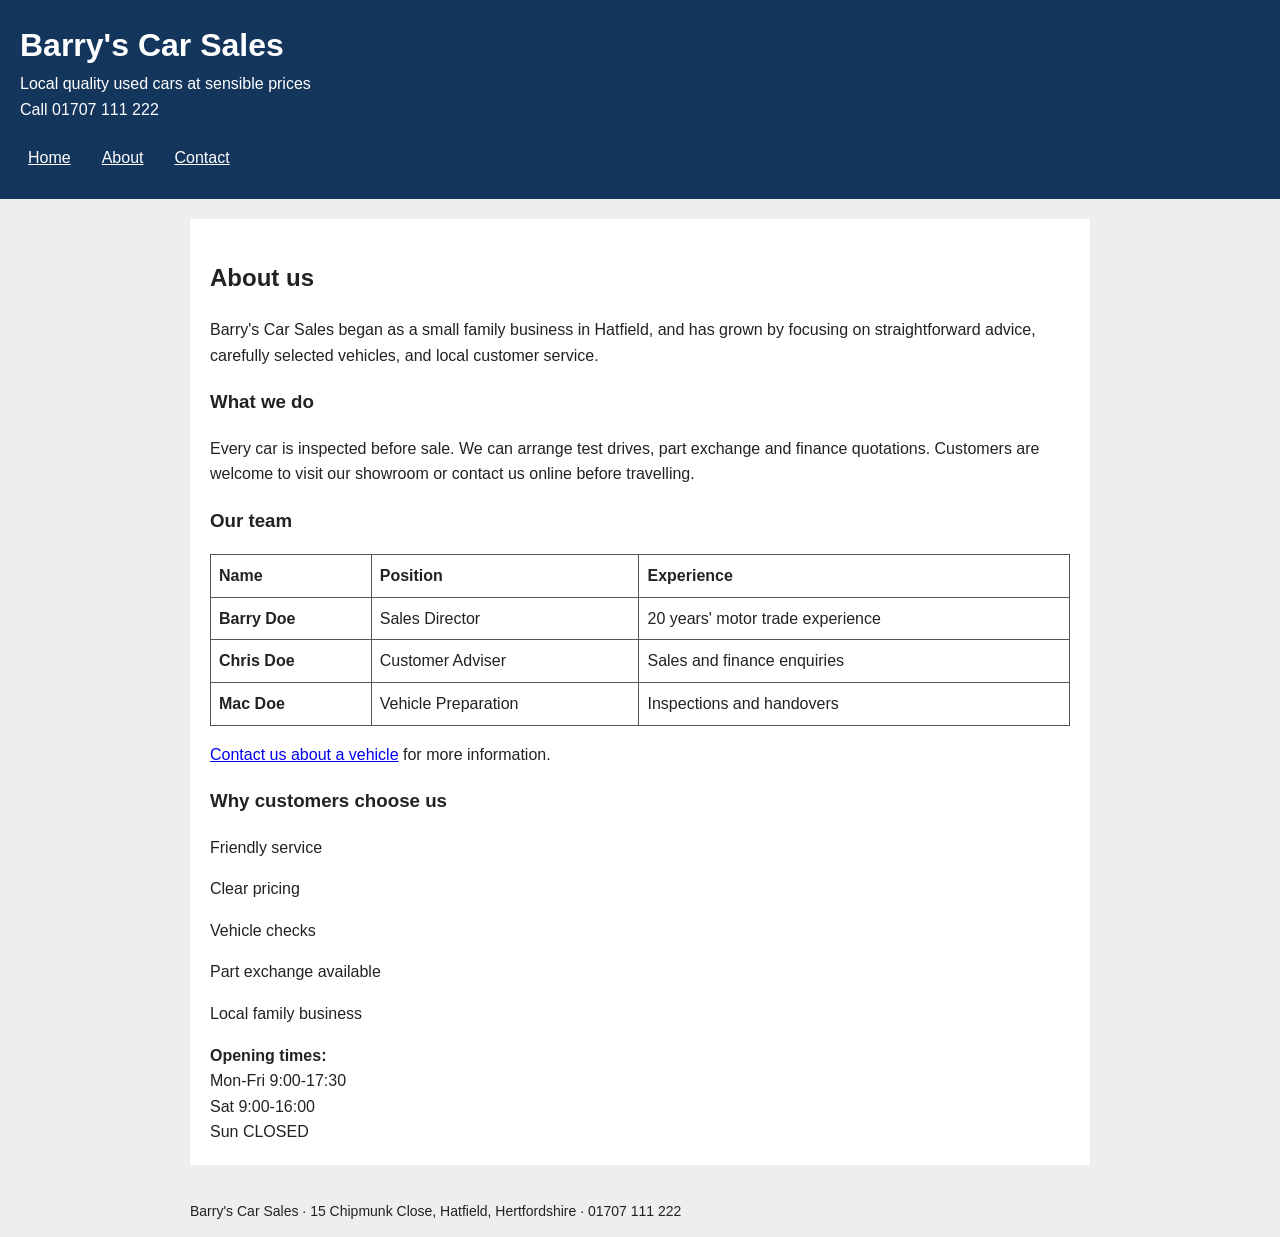
==== about.html @ 92286f38 "Add files via upload "Initial commit: original starter site"" ====
<!DOCTYPE html>
<html lang="en">
<head>
    <meta charset="utf-8">
    <title>About Barry's Car Sales</title>
    <link rel="stylesheet" href="styles.css">
    <script src="script.js" defer></script>
</head>
<body>
<header>
    <div>
        <div>
            <h1>Barry's Car Sales</h1>
            <div>Local quality used cars at sensible prices</div>
        </div>
        <div>Call 01707 111 222</div>
    </div>
    <nav>
    <a href="index.html">Home</a>
    <a href="about.html">About</a>
    <a href="enquiry.html">Contact</a>
</nav>
</header>

<main>
    <div>
        <section>
            <h2>About us</h2>
            <p>Barry's Car Sales began as a small family business in Hatfield, and has grown by focusing on straightforward advice, carefully selected vehicles, and local customer service.</p>

            <h3>What we do</h3>
            <p>Every car is inspected before sale. We can arrange test drives, part exchange and finance quotations. Customers are welcome to visit our showroom or contact us online before travelling.</p>

            <h3>Our team</h3>
            <table>
                <tr>
                   <th scope="col">Name</th>
                   <th scope="col">Position</th>
                   <th scope="col">Experience</th>
                </tr>
                <tr>
                    <td><strong>Barry Doe</strong></td>
                    <td>Sales Director</td>
                    <td>20 years' motor trade experience</td>
                </tr>
                <tr>
                    <td><strong>Chris Doe</strong></td>
                    <td>Customer Adviser</td>
                    <td>Sales and finance enquiries</td>
                </tr>
                <tr>
                    <td><strong>Mac Doe</strong></td>
                    <td>Vehicle Preparation</td>
                    <td>Inspections and handovers</td>
                </tr>
            </table>

            <p><a href="enquiry.html">Contact us about a vehicle</a> for more information.</p>
        </section>

        <aside>
            <h3>Why customers choose us</h3>
            <p>Friendly service</p>
            <p>Clear pricing</p>
            <p>Vehicle checks</p>
            <p>Part exchange available</p>
            <p>Local family business</p>
        </aside>
    </div>

    <div>
       <strong>Opening times:</strong><br>
        Mon-Fri 9:00-17:30<br>
        Sat 9:00-16:00<br>
        Sun CLOSED
    </div>
</main>

<footer>
    Barry's Car Sales · 15 Chipmunk Close, Hatfield, Hertfordshire · 01707 111 222
</footer>
</body>
</html>
---- styles.css ----
* {
    box-sizing: border-box;
}

body {
    font-family: Arial, sans-serif;
    margin: 0;
    background: #eeeeee;
    color: #222222;
    line-height: 1.6;
}

header {
    background: #14365d;
    color: white;
    padding: 20px;
}

h1 {
    margin: 0;
}

nav {
    margin-top: 15px;
    display: flex;
    flex-wrap: wrap;
    gap: 15px;
}

nav a {
    color: white;
    padding: 8px;
    text-decoration: underline;
}

nav a:focus,
a:focus,
button:focus,
input:focus,
select:focus,
textarea:focus {
    outline: 3px solid #ffbf47;
    outline-offset: 3px;
}

main {
    width: 90%;
    max-width: 900px;
    margin: 20px auto;
    padding: 20px;
    background: white;
}

img {
    max-width: 100%;
    height: auto;
}

table {
    border-collapse: collapse;
    width: 100%;
}

td,
th {
    border: 1px solid #555555;
    padding: 8px;
    text-align: left;
}

label {
    display: block;
    margin-bottom: 5px;
    font-weight: bold;
}

input,
select,
textarea {
    width: 100%;
    max-width: 400px;
    padding: 10px;
    margin-bottom: 15px;
    font-size: 16px;
}

textarea {
    height: 100px;
}

button {
    background: #14365d;
    color: white;
    padding: 10px 18px;
    border: 2px solid #14365d;
    cursor: pointer;
    font-size: 16px;
}

button:hover {
    background: #244f7d;
}

footer {
    width: 90%;
    max-width: 900px;
    margin: auto;
    font-size: 14px;
    padding: 15px 0;
}

@media (max-width: 600px) {
    main {
        width: 95%;
        padding: 15px;
    }

    nav {
        flex-direction: column;
        align-items: flex-start;
    }
}
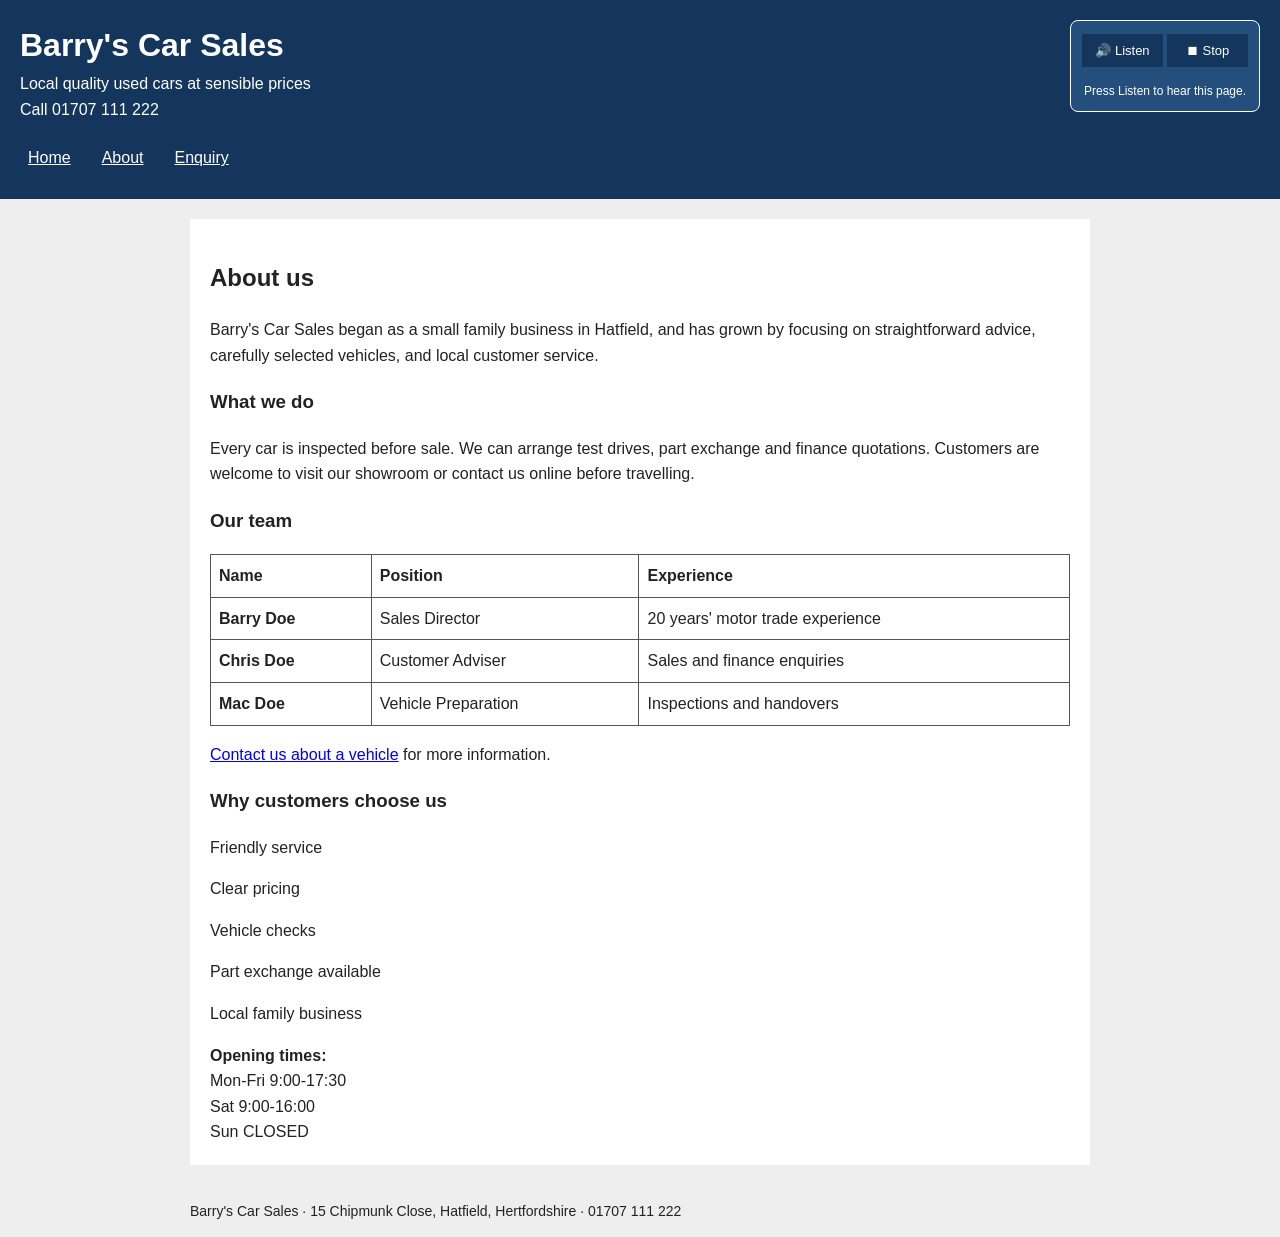
==== commit e9cdf53e: "Add files via upload Added read aloud option and edited images of the cars" ====
--- a/about.html
+++ b/about.html
@@ -18,9 +18,25 @@
     <nav>
     <a href="index.html">Home</a>
     <a href="about.html">About</a>
-    <a href="enquiry.html">Contact</a>
+    <a href="enquiry.html">Enquiry</a>
 </nav>
 </header>
+<!-- Audio accessibility panel -->
+<div class="audio-panel" aria-label="Audio reading controls">
+
+    <button type="button" id="read-page">
+        🔊 Listen
+    </button>
+
+    <button type="button" id="stop-reading">
+        ⏹ Stop
+    </button>
+
+    <p id="audio-status" aria-live="polite">
+        Press Listen to hear this page.
+    </p>
+
+</div>
 
 <main>
     <div>
--- a/styles.css
+++ b/styles.css
@@ -121,3 +121,308 @@
         align-items: flex-start;
     }
 }
+
+/* Vertical car pictures */
+
+.car-gallery {
+    display: grid;
+    grid-template-columns: repeat(2, minmax(0, 1fr));
+    gap: 20px;
+    justify-content: center;
+}
+
+.car-gallery div {
+    width: 100%;
+    min-width: 0;
+}
+
+.car-gallery img {
+    display: block;
+    width: 100%;
+    height: 350px;
+    object-fit: cover;
+    object-position: center;
+    border-radius: 8px;
+}
+
+@media (max-width: 600px) {
+    .car-gallery {
+        grid-template-columns: 1fr;
+    }
+}
+
+/* Professional Vehicle Enquiry Page */
+
+.enquiry-main {
+    max-width: 750px;
+    margin: 35px auto;
+    padding: 30px;
+    background: #f5f7fa;
+}
+
+.enquiry-intro {
+    text-align: center;
+    margin-bottom: 30px;
+}
+
+.enquiry-intro h2 {
+    color: #14365d;
+    font-size: 30px;
+    margin-bottom: 10px;
+}
+
+.enquiry-intro p {
+    color: #555;
+    font-size: 16px;
+}
+
+.enquiry-card {
+    background: white;
+    padding: 30px;
+    border-radius: 12px;
+    box-shadow: 0 4px 15px rgba(0, 0, 0, 0.08);
+}
+
+.enquiry-card h3 {
+    color: #14365d;
+    font-size: 23px;
+    margin-top: 0;
+}
+
+.form-description {
+    color: #666;
+    margin-bottom: 25px;
+}
+
+.form-group {
+    margin-bottom: 20px;
+}
+
+.form-group label {
+    display: block;
+    margin-bottom: 8px;
+    font-weight: bold;
+    color: #222;
+}
+
+.form-group label span {
+    color: #d32f2f;
+}
+
+.form-group input,
+.form-group select,
+.form-group textarea {
+    width: 100%;
+    max-width: 100%;
+    padding: 13px;
+    border: 1px solid #cccccc;
+    border-radius: 6px;
+    font-size: 15px;
+    font-family: Arial, sans-serif;
+    background: #ffffff;
+    color: #222;
+}
+
+.form-group input:focus,
+.form-group select:focus,
+.form-group textarea:focus {
+    border-color: #14365d;
+    outline: 2px solid #14365d;
+    outline-offset: 2px;
+}
+
+.form-group textarea {
+    resize: vertical;
+    min-height: 120px;
+}
+
+.required-note {
+    color: #666;
+    font-size: 13px;
+}
+
+.enquiry-card button {
+    width: 100%;
+    padding: 14px;
+    background: #14365d;
+    color: white;
+    border: none;
+    border-radius: 6px;
+    font-size: 17px;
+    font-weight: bold;
+    cursor: pointer;
+}
+
+.enquiry-card button:hover {
+    background: #244f7d;
+}
+
+.response-note {
+    text-align: center;
+    color: #555;
+    margin-top: 25px;
+}
+
+@media (max-width: 600px) {
+    .enquiry-main {
+        width: 95%;
+        padding: 15px;
+    }
+
+    .enquiry-card {
+        padding: 20px;
+    }
+
+    .enquiry-intro h2 {
+        font-size: 25px;
+    }
+}
+
+/* Audio reader inside the blue header */
+
+header {
+    position: relative;
+}
+
+.audio-panel {
+    position: absolute;
+    top: 20px;
+    right: 20px;
+    width: 190px;
+    padding: 10px;
+    background-color: #244f7d;
+    border: 1px solid white;
+    border-radius: 8px;
+    text-align: center;
+}
+
+.audio-panel h2 {
+    font-size: 18px;
+}
+
+.audio-panel button {
+    display: inline-block;
+    width: 48%;
+    margin: 3px 0;
+    padding: 7px 3px;
+    font-size: 13px;
+}
+
+#audio-status {
+    color: white;
+    font-size: 12px;
+    margin-bottom: 0;
+}
+
+/* Car picture slider */
+
+.car-slider {
+    position: relative;
+    width: 100%;
+    height: 320px;
+    overflow: hidden;
+    border-radius: 10px;
+}
+
+.car-slider .car-slide {
+    width: 100%;
+    height: 100%;
+    object-fit: cover;
+}
+
+.car-slider button {
+    position: absolute;
+    top: 50%;
+    transform: translateY(-50%);
+    background: rgba(0, 0, 0, 0.65);
+    color: white;
+    border: none;
+    padding: 12px;
+    cursor: pointer;
+    font-size: 20px;
+}
+
+.car-slider .prev {
+    left: 10px;
+}
+
+.car-slider .next {
+    right: 10px;
+}
+
+.car-thumbnails {
+    display: flex;
+    gap: 8px;
+    margin-top: 10px;
+}
+
+.car-thumbnails img {
+    width: 20%;
+    height: 65px;
+    object-fit: cover;
+    cursor: pointer;
+    border: 2px solid transparent;
+    border-radius: 5px;
+}
+
+.car-thumbnails img.active {
+    border-color: #244f7d;
+}
+
+.slide-count {
+    text-align: center;
+    font-size: 14px;
+}
+/* Full-size image viewer */
+.image-viewer {
+    position: fixed;
+    z-index: 1000;
+    inset: 0;
+    background: rgba(0, 0, 0, 0.9);
+    display: flex;
+    justify-content: center;
+    align-items: center;
+    padding: 30px;
+}
+
+.image-viewer[hidden] {
+    display: none;
+}
+
+.image-viewer img {
+    max-width: 90%;
+    max-height: 85vh;
+    object-fit: contain;
+}
+
+.close-viewer {
+    position: absolute;
+    top: 20px;
+    right: 30px;
+    background: transparent;
+    color: white;
+    border: none;
+    font-size: 40px;
+    cursor: pointer;
+}
+/* Arrows in expanded image viewer */
+.expanded-arrow {
+    position: absolute;
+    top: 50%;
+    transform: translateY(-50%);
+    background: rgba(0, 0, 0, 0.65);
+    color: white;
+    border: none;
+    padding: 15px;
+    font-size: 25px;
+    cursor: pointer;
+    border-radius: 5px;
+}
+
+#previous-expanded {
+    left: 20px;
+}
+
+#next-expanded {
+    right: 20px;
+}
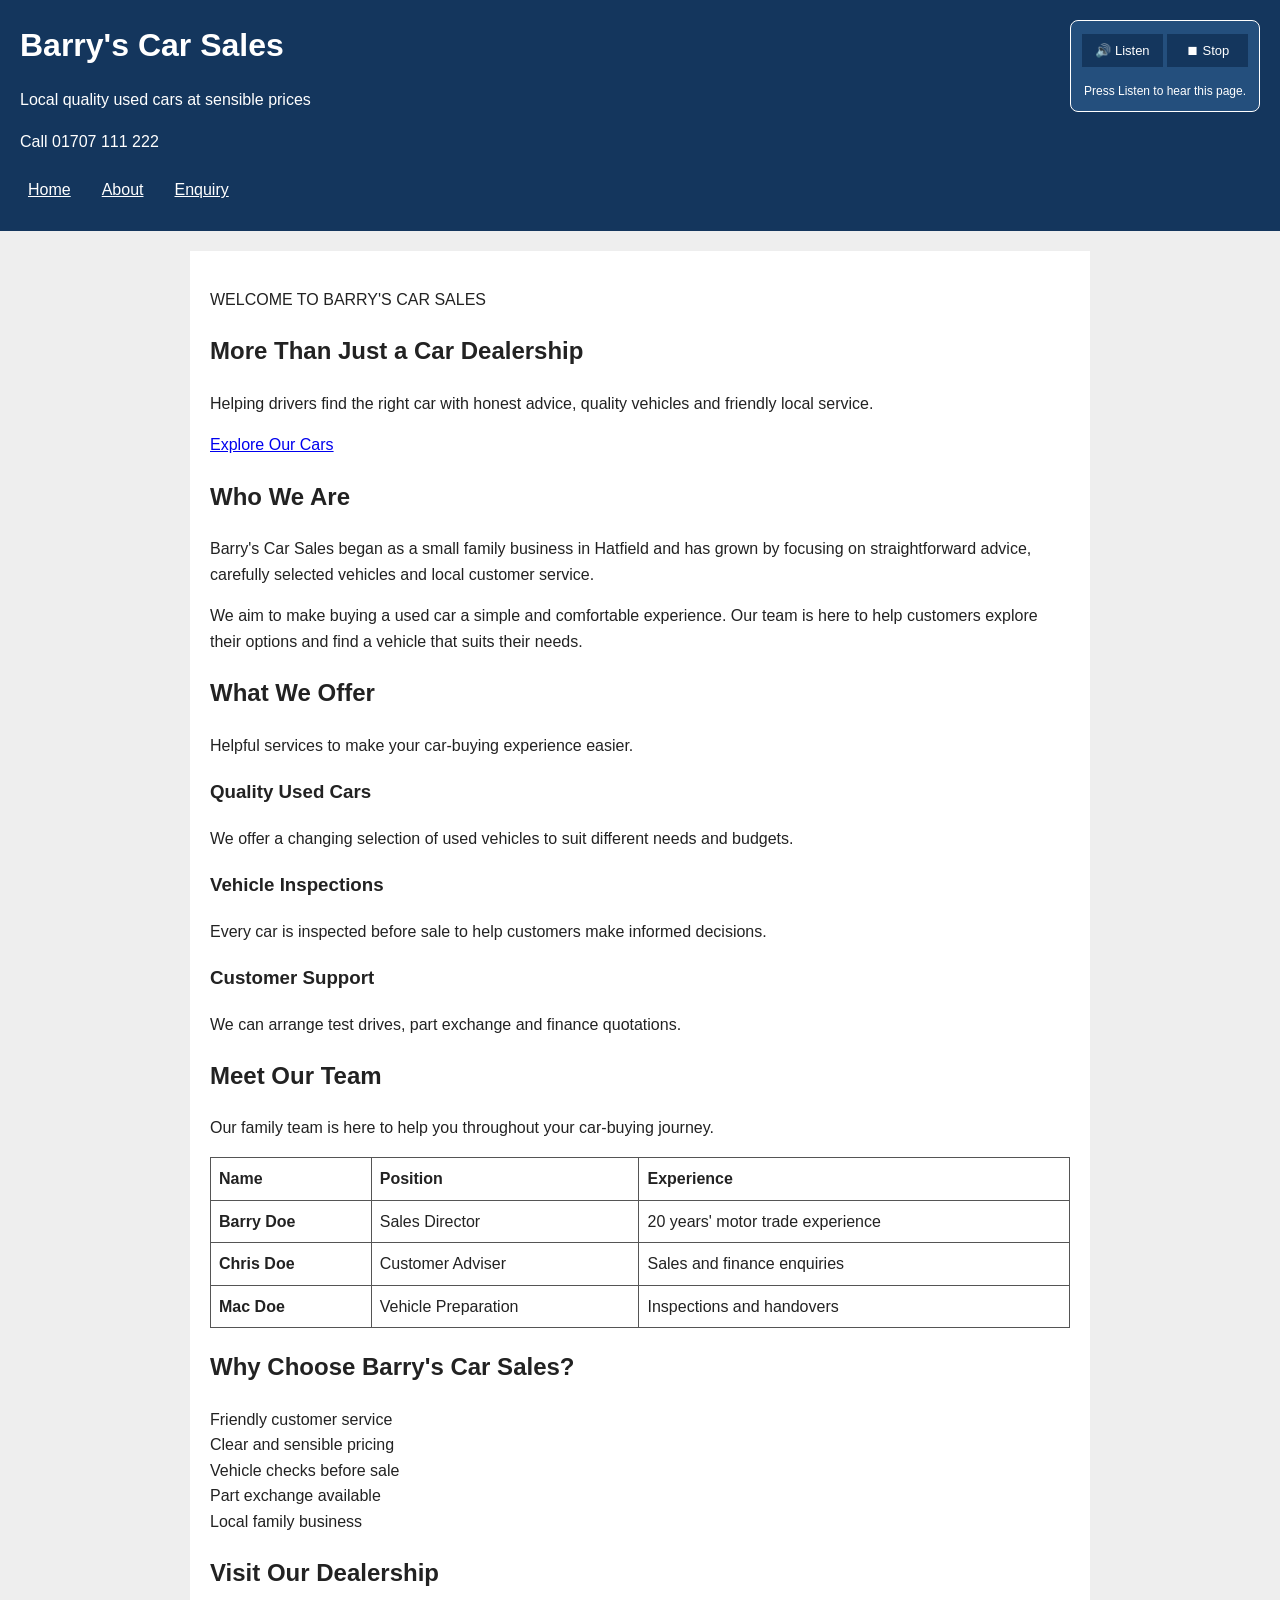
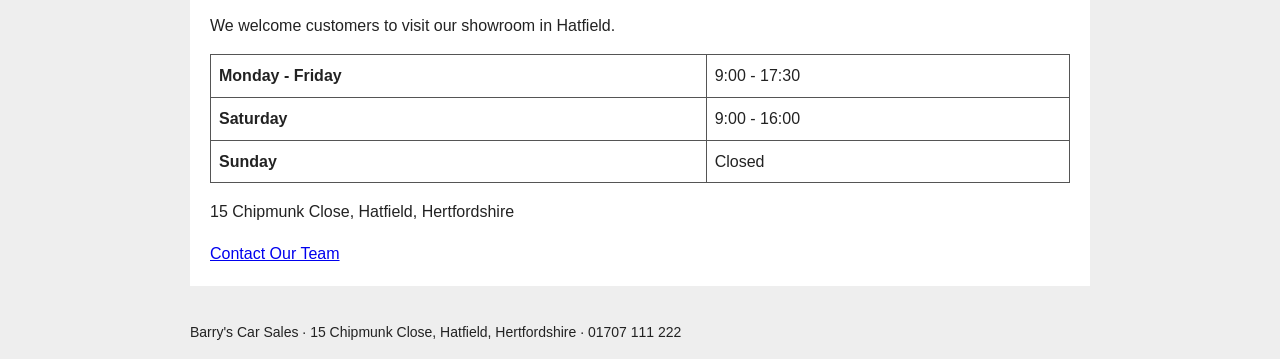
==== commit cdeaadea: "Add files via upload Changed the look of both pages to make it look more professional." ====
--- a/about.html
+++ b/about.html
@@ -1,99 +1,185 @@
+
 <!DOCTYPE html>
 <html lang="en">
 <head>
     <meta charset="utf-8">
-    <title>About Barry's Car Sales</title>
+    <meta name="viewport" content="width=device-width, initial-scale=1">
+    <title>About Us - Barry's Car Sales</title>
     <link rel="stylesheet" href="styles.css">
     <script src="script.js" defer></script>
 </head>
 <body>
+
 <header>
-    <div>
+    <div class="header-content">
         <div>
             <h1>Barry's Car Sales</h1>
-            <div>Local quality used cars at sensible prices</div>
+            <p>Local quality used cars at sensible prices</p>
         </div>
         <div>Call 01707 111 222</div>
     </div>
-    <nav>
-    <a href="index.html">Home</a>
-    <a href="about.html">About</a>
-    <a href="enquiry.html">Enquiry</a>
-</nav>
+
+    <nav aria-label="Main navigation">
+        <a href="index.html">Home</a>
+        <a href="about.html" aria-current="page">About</a>
+        <a href="enquiry.html">Enquiry</a>
+    </nav>
+
+    <div class="audio-panel" aria-label="Audio reading controls">
+        <button type="button" id="read-page">🔊 Listen</button>
+        <button type="button" id="stop-reading">⏹ Stop</button>
+        <p id="audio-status" aria-live="polite">
+            Press Listen to hear this page.
+        </p>
+    </div>
 </header>
-<!-- Audio accessibility panel -->
-<div class="audio-panel" aria-label="Audio reading controls">
 
-    <button type="button" id="read-page">
-        🔊 Listen
-    </button>
+<main class="about-page">
 
-    <button type="button" id="stop-reading">
-        ⏹ Stop
-    </button>
+    <section class="about-hero">
+        <p class="about-label">WELCOME TO BARRY'S CAR SALES</p>
+        <h2>More Than Just a Car Dealership</h2>
+        <p>
+            Helping drivers find the right car with honest advice,
+            quality vehicles and friendly local service.
+        </p>
+        <a href="index.html#cars" class="about-button">
+            Explore Our Cars
+        </a>
+    </section>
 
-    <p id="audio-status" aria-live="polite">
-        Press Listen to hear this page.
-    </p>
+    <section class="about-intro">
+        <h2>Who We Are</h2>
+        <p>
+            Barry's Car Sales began as a small family business in
+            Hatfield and has grown by focusing on straightforward
+            advice, carefully selected vehicles and local customer
+            service.
+        </p>
+        <p>
+            We aim to make buying a used car a simple and comfortable
+            experience. Our team is here to help customers explore
+            their options and find a vehicle that suits their needs.
+        </p>
+    </section>
 
-</div>
+    <section class="about-services">
+        <h2>What We Offer</h2>
+        <p class="section-description">
+            Helpful services to make your car-buying experience easier.
+        </p>
 
-<main>
-    <div>
-        <section>
-            <h2>About us</h2>
-            <p>Barry's Car Sales began as a small family business in Hatfield, and has grown by focusing on straightforward advice, carefully selected vehicles, and local customer service.</p>
+        <div class="service-cards">
+            <article class="service-card">
+                <h3>Quality Used Cars</h3>
+                <p>
+                    We offer a changing selection of used vehicles
+                    to suit different needs and budgets.
+                </p>
+            </article>
 
-            <h3>What we do</h3>
-            <p>Every car is inspected before sale. We can arrange test drives, part exchange and finance quotations. Customers are welcome to visit our showroom or contact us online before travelling.</p>
+            <article class="service-card">
+                <h3>Vehicle Inspections</h3>
+                <p>
+                    Every car is inspected before sale to help
+                    customers make informed decisions.
+                </p>
+            </article>
 
-            <h3>Our team</h3>
+            <article class="service-card">
+                <h3>Customer Support</h3>
+                <p>
+                    We can arrange test drives, part exchange
+                    and finance quotations.
+                </p>
+            </article>
+        </div>
+    </section>
+
+    <section class="about-team">
+        <h2>Meet Our Team</h2>
+        <p class="section-description">
+            Our family team is here to help you throughout your
+            car-buying journey.
+        </p>
+
+        <div class="team-table">
             <table>
+                <thead>
+                    <tr>
+                        <th scope="col">Name</th>
+                        <th scope="col">Position</th>
+                        <th scope="col">Experience</th>
+                    </tr>
+                </thead>
+                <tbody>
+                    <tr>
+                        <td><strong>Barry Doe</strong></td>
+                        <td>Sales Director</td>
+                        <td>20 years' motor trade experience</td>
+                    </tr>
+                    <tr>
+                        <td><strong>Chris Doe</strong></td>
+                        <td>Customer Adviser</td>
+                        <td>Sales and finance enquiries</td>
+                    </tr>
+                    <tr>
+                        <td><strong>Mac Doe</strong></td>
+                        <td>Vehicle Preparation</td>
+                        <td>Inspections and handovers</td>
+                    </tr>
+                </tbody>
+            </table>
+        </div>
+    </section>
+
+    <section class="why-choose">
+        <h2>Why Choose Barry's Car Sales?</h2>
+
+        <div class="choose-grid">
+            <div>Friendly customer service</div>
+            <div>Clear and sensible pricing</div>
+            <div>Vehicle checks before sale</div>
+            <div>Part exchange available</div>
+            <div>Local family business</div>
+        </div>
+    </section>
+
+    <section class="opening-hours">
+        <h2>Visit Our Dealership</h2>
+        <p>We welcome customers to visit our showroom in Hatfield.</p>
+
+        <table>
+            <tbody>
                 <tr>
-                   <th scope="col">Name</th>
-                   <th scope="col">Position</th>
-                   <th scope="col">Experience</th>
+                    <th scope="row">Monday - Friday</th>
+                    <td>9:00 - 17:30</td>
                 </tr>
                 <tr>
-                    <td><strong>Barry Doe</strong></td>
-                    <td>Sales Director</td>
-                    <td>20 years' motor trade experience</td>
+                    <th scope="row">Saturday</th>
+                    <td>9:00 - 16:00</td>
                 </tr>
                 <tr>
-                    <td><strong>Chris Doe</strong></td>
-                    <td>Customer Adviser</td>
-                    <td>Sales and finance enquiries</td>
+                    <th scope="row">Sunday</th>
+                    <td>Closed</td>
                 </tr>
-                <tr>
-                    <td><strong>Mac Doe</strong></td>
-                    <td>Vehicle Preparation</td>
-                    <td>Inspections and handovers</td>
-                </tr>
-            </table>
+            </tbody>
+        </table>
 
-            <p><a href="enquiry.html">Contact us about a vehicle</a> for more information.</p>
-        </section>
+        <p>
+            15 Chipmunk Close, Hatfield, Hertfordshire
+        </p>
+        <a href="enquiry.html" class="about-button">
+            Contact Our Team
+        </a>
+    </section>
 
-        <aside>
-            <h3>Why customers choose us</h3>
-            <p>Friendly service</p>
-            <p>Clear pricing</p>
-            <p>Vehicle checks</p>
-            <p>Part exchange available</p>
-            <p>Local family business</p>
-        </aside>
-    </div>
-
-    <div>
-       <strong>Opening times:</strong><br>
-        Mon-Fri 9:00-17:30<br>
-        Sat 9:00-16:00<br>
-        Sun CLOSED
-    </div>
 </main>
 
 <footer>
-    Barry's Car Sales · 15 Chipmunk Close, Hatfield, Hertfordshire · 01707 111 222
+    Barry's Car Sales · 15 Chipmunk Close, Hatfield,
+    Hertfordshire · 01707 111 222
 </footer>
+
 </body>
 </html>
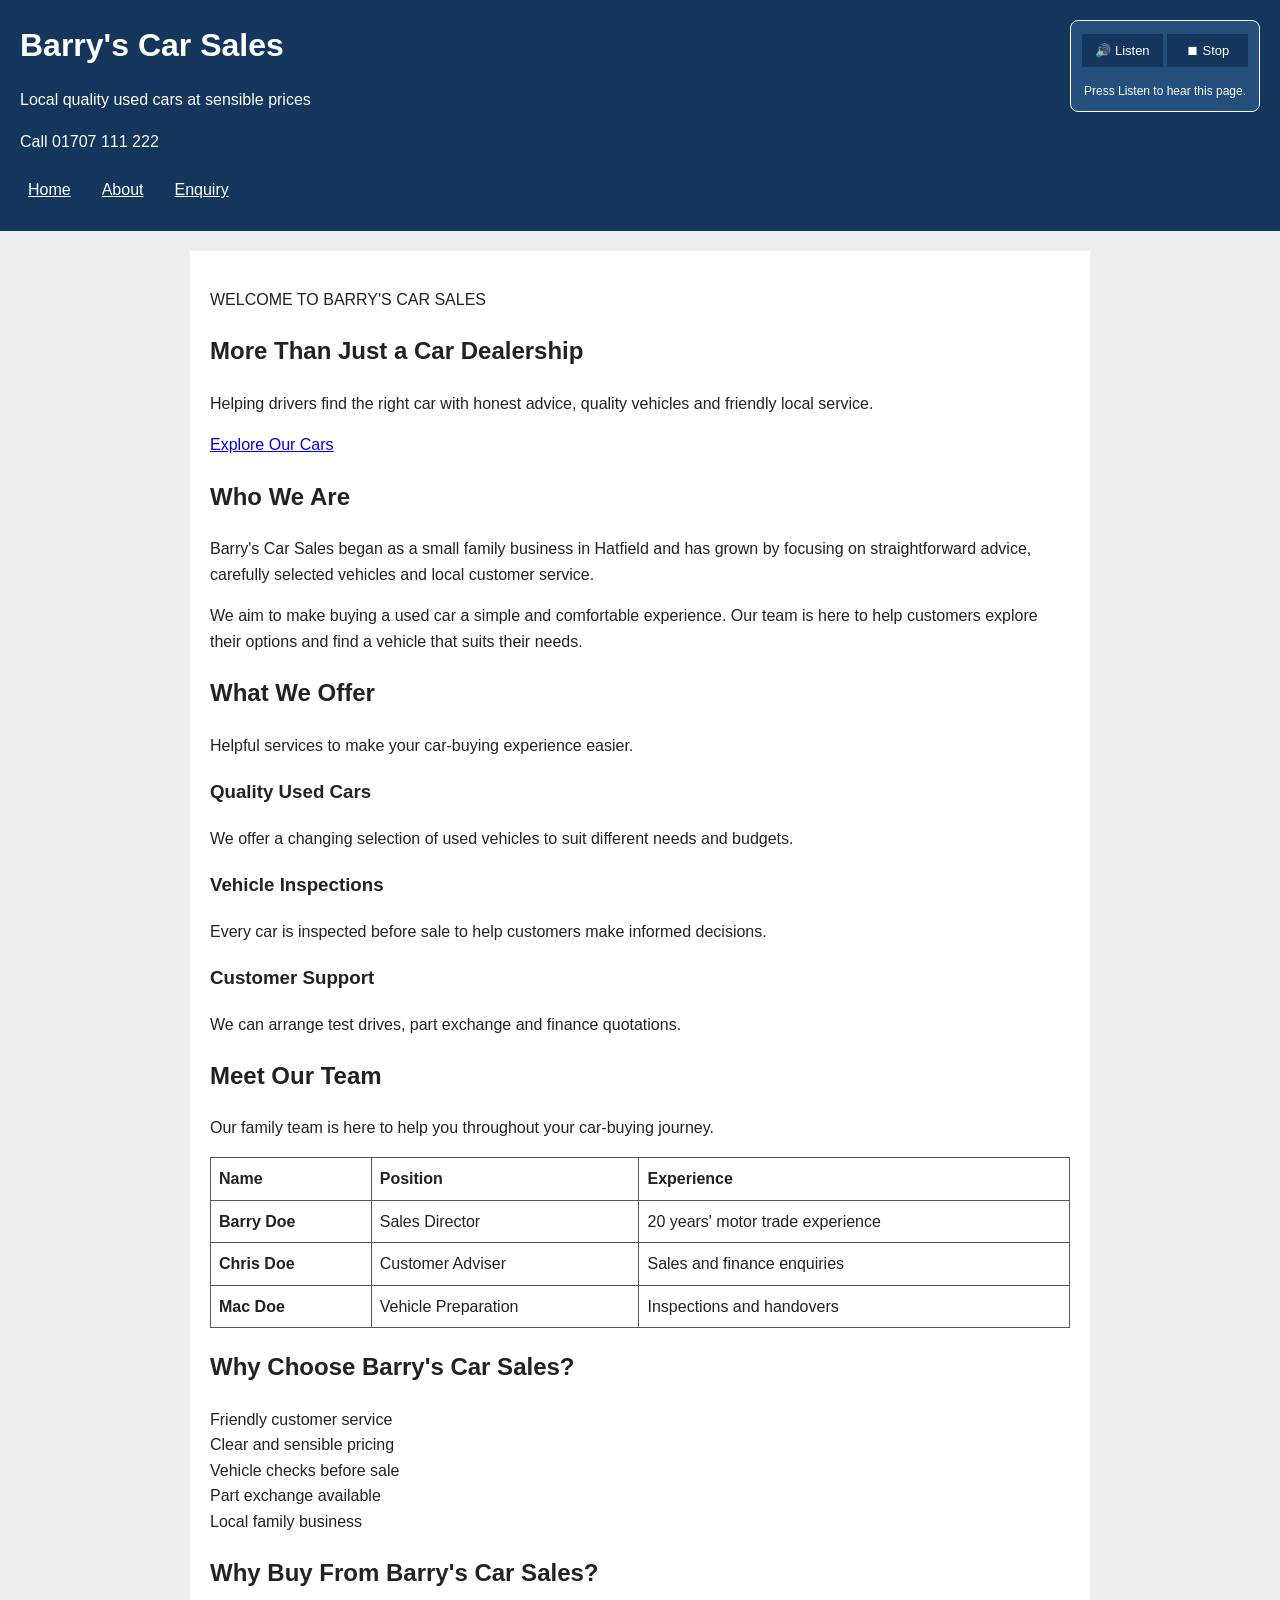
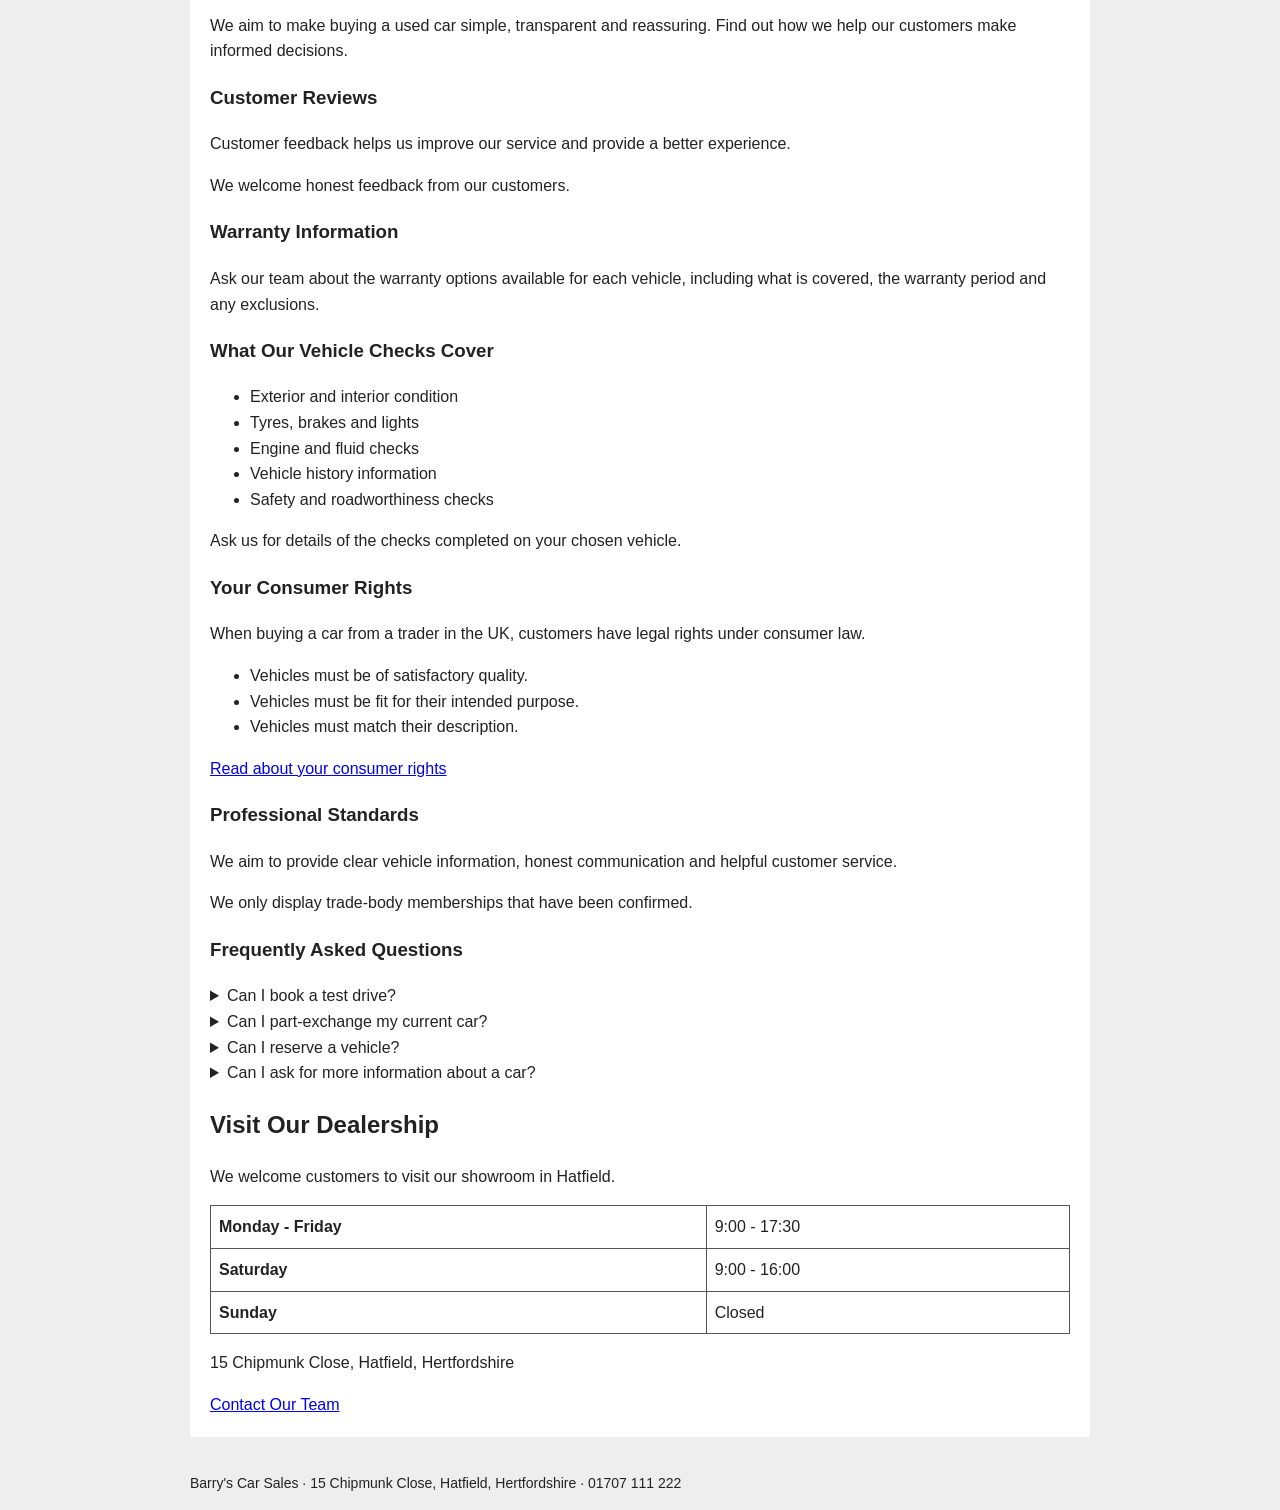
==== commit 2385bfe8: "Add files via upload Added "Why Buy From Barry's Car Sales?" on the about page" ====
--- a/about.html
+++ b/about.html
@@ -144,7 +144,120 @@
             <div>Local family business</div>
         </div>
     </section>
-
+<!-- CUSTOMER TRUST SECTION -->
+
+<section class="trust-section">
+
+    <h2>Why Buy From Barry's Car Sales?</h2>
+
+    <p class="trust-intro">
+        We aim to make buying a used car simple, transparent
+        and reassuring. Find out how we help our customers
+        make informed decisions.
+    </p>
+
+    <div class="trust-card">
+        <h3>Customer Reviews</h3>
+        <p>
+            Customer feedback helps us improve our service
+            and provide a better experience.
+        </p>
+        <p>
+            We welcome honest feedback from our customers.
+        </p>
+    </div>
+
+    <div class="trust-card">
+        <h3>Warranty Information</h3>
+        <p>
+            Ask our team about the warranty options available
+            for each vehicle, including what is covered,
+            the warranty period and any exclusions.
+        </p>
+    </div>
+
+    <div class="trust-card">
+        <h3>What Our Vehicle Checks Cover</h3>
+        <ul>
+            <li>Exterior and interior condition</li>
+            <li>Tyres, brakes and lights</li>
+            <li>Engine and fluid checks</li>
+            <li>Vehicle history information</li>
+            <li>Safety and roadworthiness checks</li>
+        </ul>
+        <p>
+            Ask us for details of the checks completed on
+            your chosen vehicle.
+        </p>
+    </div>
+
+    <div class="trust-card">
+        <h3>Your Consumer Rights</h3>
+        <p>
+            When buying a car from a trader in the UK,
+            customers have legal rights under consumer law.
+        </p>
+        <ul>
+            <li>Vehicles must be of satisfactory quality.</li>
+            <li>Vehicles must be fit for their intended purpose.</li>
+            <li>Vehicles must match their description.</li>
+        </ul>
+        <a href="https://www.gov.uk/consumer-protection-rights"
+           target="_blank" rel="noopener noreferrer">
+            Read about your consumer rights
+        </a>
+    </div>
+
+    <div class="trust-card">
+        <h3>Professional Standards</h3>
+        <p>
+            We aim to provide clear vehicle information,
+            honest communication and helpful customer service.
+        </p>
+        <p>
+            We only display trade-body memberships that
+            have been confirmed.
+        </p>
+    </div>
+
+    <div class="trust-card">
+        <h3>Frequently Asked Questions</h3>
+
+        <details>
+            <summary>Can I book a test drive?</summary>
+            <p>
+                Yes. Contact our team through the enquiry page
+                to arrange a suitable time.
+            </p>
+        </details>
+
+        <details>
+            <summary>Can I part-exchange my current car?</summary>
+            <p>
+                Contact us with your vehicle details to
+                discuss a possible part-exchange valuation.
+            </p>
+        </details>
+
+        <details>
+            <summary>Can I reserve a vehicle?</summary>
+            <p>
+                Contact our team to discuss the reservation
+                arrangements for your chosen car.
+            </p>
+        </details>
+
+        <details>
+            <summary>Can I ask for more information about a car?</summary>
+            <p>
+                Yes. Use our enquiry form and tell us which
+                vehicle you are interested in.
+            </p>
+        </details>
+
+    </div>
+
+</section>
     <section class="opening-hours">
         <h2>Visit Our Dealership</h2>
         <p>We welcome customers to visit our showroom in Hatfield.</p>
